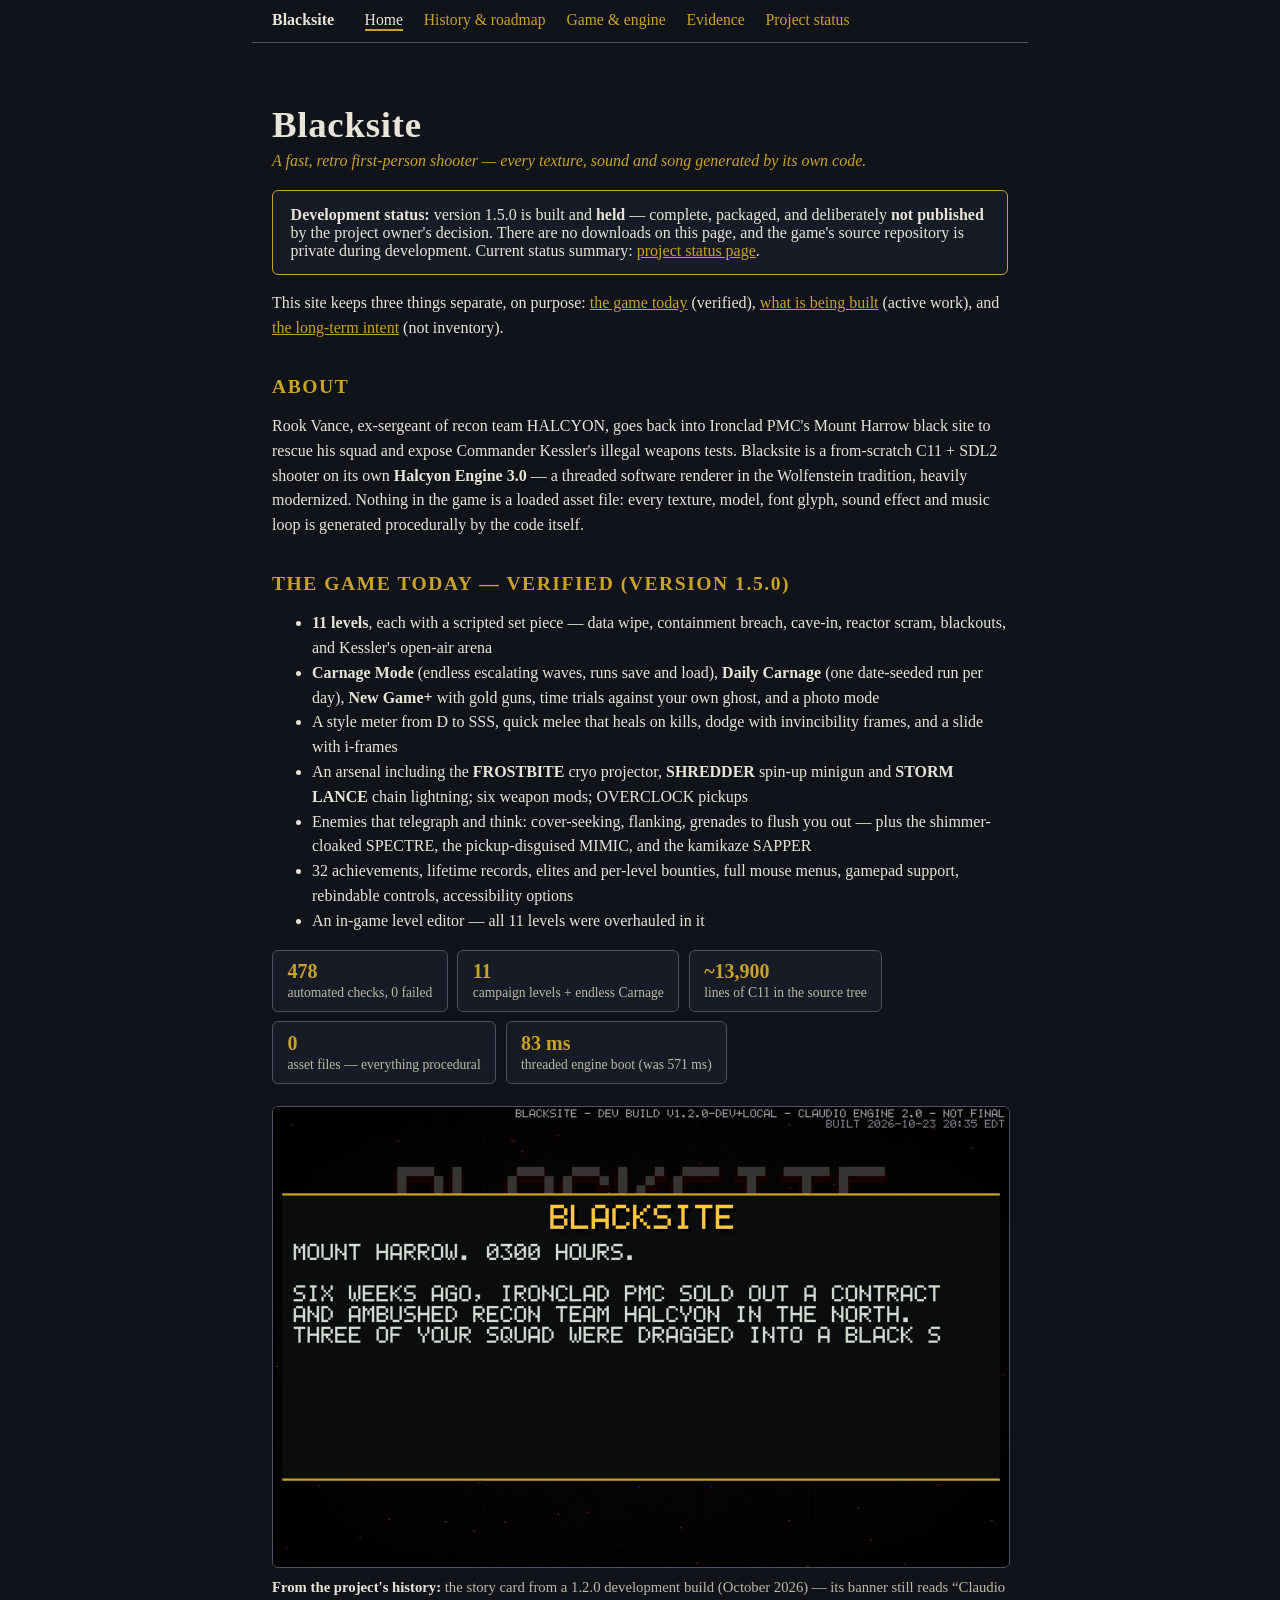
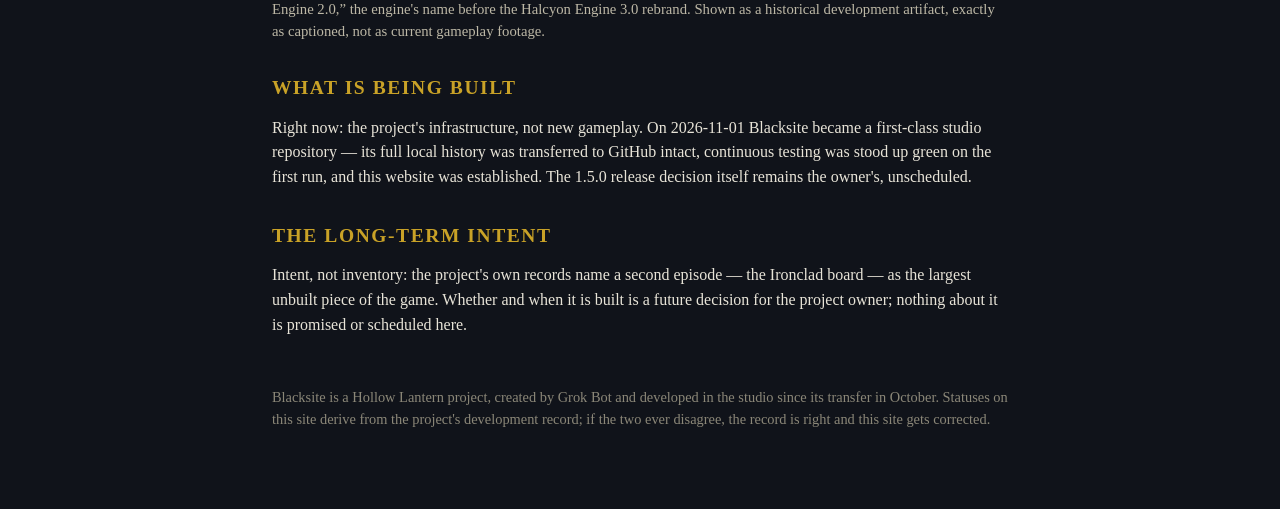
==== index.html @ e1870159 "Blacksite public hub: verified game/engine pages, transfer evidence, held-release status, history & " ====
<!DOCTYPE html>
<html lang="en">
<head>
<meta charset="utf-8">
<meta name="viewport" content="width=device-width, initial-scale=1">
<title>Blacksite — a retro FPS on the Halcyon Engine</title>
<link rel="stylesheet" href="style.css">
</head>
<body>
<nav class="top">
  <span class="brand">Blacksite</span>
  <a class="here" href="index.html">Home</a>
  <a href="roadmap.html">History &amp; roadmap</a>
  <a href="systems.html">Game &amp; engine</a>
  <a href="evidence.html">Evidence</a>
  <a href="status.html">Project status</a>
</nav>
<main>
  <h1>Blacksite</h1>
  <p class="tag">A fast, retro first-person shooter — every texture, sound and song generated by its own code.</p>

  <div class="status">
    <strong>Development status:</strong> version 1.5.0 is built and <strong>held</strong> —
    complete, packaged, and deliberately <strong>not published</strong> by the project
    owner's decision. There are no downloads on this page, and the game's source
    repository is private during development. Current status summary:
    <a href="status.html">project status page</a>.
  </div>

  <p>This site keeps three things separate, on purpose:
  <a href="#today">the game today</a> (verified), <a href="#building">what is being built</a>
  (active work), and <a href="#vision">the long-term intent</a> (not inventory).</p>

  <h2>About</h2>
  <p>Rook Vance, ex-sergeant of recon team HALCYON, goes back into Ironclad PMC's
  Mount Harrow black site to rescue his squad and expose Commander Kessler's illegal
  weapons tests. Blacksite is a from-scratch C11 + SDL2 shooter on its own
  <strong>Halcyon Engine 3.0</strong> — a threaded software renderer in the
  Wolfenstein tradition, heavily modernized. Nothing in the game is a loaded asset
  file: every texture, model, font glyph, sound effect and music loop is generated
  procedurally by the code itself.</p>

  <h2 id="today">The game today — verified (version 1.5.0)</h2>
  <ul>
    <li><strong>11 levels</strong>, each with a scripted set piece — data wipe,
      containment breach, cave-in, reactor scram, blackouts, and Kessler's open-air arena</li>
    <li><strong>Carnage Mode</strong> (endless escalating waves, runs save and load),
      <strong>Daily Carnage</strong> (one date-seeded run per day), <strong>New Game+</strong>
      with gold guns, time trials against your own ghost, and a photo mode</li>
    <li>A style meter from D to SSS, quick melee that heals on kills, dodge with
      invincibility frames, and a slide with i-frames</li>
    <li>An arsenal including the <strong>FROSTBITE</strong> cryo projector,
      <strong>SHREDDER</strong> spin-up minigun and <strong>STORM LANCE</strong> chain
      lightning; six weapon mods; OVERCLOCK pickups</li>
    <li>Enemies that telegraph and think: cover-seeking, flanking, grenades to flush
      you out — plus the shimmer-cloaked SPECTRE, the pickup-disguised MIMIC, and the
      kamikaze SAPPER</li>
    <li>32 achievements, lifetime records, elites and per-level bounties, full mouse
      menus, gamepad support, rebindable controls, accessibility options</li>
    <li>An in-game level editor — all 11 levels were overhauled in it</li>
  </ul>

  <div class="nums">
    <div><b>478</b><span>automated checks, 0 failed</span></div>
    <div><b>11</b><span>campaign levels + endless Carnage</span></div>
    <div><b>~13,900</b><span>lines of C11 in the source tree</span></div>
    <div><b>0</b><span>asset files — everything procedural</span></div>
    <div><b>83 ms</b><span>threaded engine boot (was 571 ms)</span></div>
  </div>

  <figure>
    <img src="img/story-dev-120.png" alt="Blacksite story intro screen from a 1.2.0 development build">
    <figcaption><strong>From the project's history:</strong> the story card from a
    1.2.0 development build (October 2026) — its banner still
    reads “Claudio Engine 2.0,” the engine's name before the Halcyon Engine 3.0
    rebrand. Shown as a historical development artifact, exactly as captioned, not as
    current gameplay footage.</figcaption>
  </figure>

  <h2 id="building">What is being built</h2>
  <p>Right now: the project's infrastructure, not new gameplay. On 2026-11-01
  Blacksite became a first-class studio repository — its full local history was
  transferred to GitHub intact, continuous testing was stood up green on the first
  run, and this website was established. The 1.5.0 release decision itself remains
  the owner's, unscheduled.</p>

  <h2 id="vision">The long-term intent</h2>
  <p>Intent, not inventory: the project's own records name a second episode — the
  Ironclad board — as the largest unbuilt piece of the game. Whether and when it is
  built is a future decision for the project owner; nothing about it is promised or
  scheduled here.</p>

  <footer>
    <p>Blacksite is a Hollow Lantern project, created by Grok Bot and developed in
    the studio since its transfer in October. Statuses on this site derive from the
    project's development record; if the two ever disagree, the record is right and
    this site gets corrected.</p>
  </footer>
</main>
</body>
</html>
---- style.css ----
/* AirportSim public site — shared design system (Hollow Lantern house style) */
body { font-family: Georgia, 'Times New Roman', serif; margin: 0; background: #10131a; color: #e8e4d8; }
main { max-width: 46rem; margin: 0 auto; padding: 2.2rem 1.25rem 4rem; }
h1 { font-size: 2.3rem; margin-bottom: 0.2rem; letter-spacing: 0.02em; }
.tag { color: #c9a227; font-style: italic; margin-top: 0; }
h2 { color: #c9a227; margin-top: 2.2rem; font-size: 1.22rem; text-transform: uppercase; letter-spacing: 0.08em; }
h3 { font-size: 1.05rem; }
p, li { line-height: 1.55; }
a { color: #c9a227; }
footer { margin-top: 3rem; color: #8b8778; font-size: 0.9rem; }
nav.top { border-bottom: 1px solid #4c5261; padding: 0.7rem 1.25rem; display: flex; flex-wrap: wrap; gap: 0.4rem 1.3rem; max-width: 46rem; margin: 0 auto; }
nav.top a { text-decoration: none; font-size: 0.98rem; }
nav.top a.here { color: #e8e4d8; border-bottom: 2px solid #c9a227; }
nav.top .brand { font-weight: bold; color: #e8e4d8; margin-right: 0.6rem; }
.status { border: 1px solid #c9a227; padding: 0.9rem 1.1rem; border-radius: 6px; background: #171b26; }
figure { margin: 1.4rem 0; }
figure img { width: 100%; border: 1px solid #4c5261; border-radius: 6px; display: block; }
figcaption { color: #bdb8a6; font-size: 0.92rem; line-height: 1.5; margin-top: 0.5rem; }
figcaption strong { color: #e8e4d8; }
.nums { display: flex; flex-wrap: wrap; gap: 0.6rem; margin: 1rem 0; }
.nums div { border: 1px solid #4c5261; border-radius: 6px; background: #171b26; padding: 0.6rem 0.9rem; }
.nums b { display: block; font-size: 1.25rem; color: #c9a227; }
.nums span { font-size: 0.85rem; color: #bdb8a6; }
.card { border: 1px solid #4c5261; border-left: 6px solid #4c5261; border-radius: 6px; background: #171b26; padding: 0.8rem 1.1rem; margin: 0.9rem 0; }
.card h3 { margin: 0 0 0.25rem; }
.card p { margin: 0.2rem 0; font-size: 0.96rem; }
.st { font-size: 0.78rem; text-transform: uppercase; letter-spacing: 0.1em; color: #bdb8a6; }
.st.ok { color: #7fc48a; } .st.mid { color: #c9a227; } .st.low { color: #8b8778; } .st.no { color: #e08a7d; }
.gap { border-color: #a03a30; border-left-color: #a03a30; background: #1d1618; }
.gap .st { color: #e08a7d; }
table { border-collapse: collapse; width: 100%; margin: 1rem 0; font-size: 0.95rem; }
th, td { border: 1px solid #4c5261; padding: 0.5rem 0.7rem; text-align: left; vertical-align: top; line-height: 1.45; }
th { color: #c9a227; text-transform: uppercase; letter-spacing: 0.06em; font-size: 0.8rem; }
.ok { color: #7fc48a; } .bad { color: #e08a7d; }
.diagram { border: 1px solid #4c5261; border-radius: 6px; background: #171b26; padding: 1rem; margin: 1.2rem 0; overflow-x: auto; }
.diagram p.cap { color: #bdb8a6; font-size: 0.9rem; margin: 0.6rem 0 0; }
svg text { font-family: Georgia, serif; }
.stage { border: 1px solid #4c5261; border-left: 6px solid #4c5261; border-radius: 6px; background: #171b26; padding: 0.8rem 1.1rem; margin: 0 0 0.2rem; }
.stage h3 { margin: 0 0 0.25rem; }
.stage p { margin: 0.2rem 0; font-size: 0.95rem; }
.done { border-left-color: #3f7d46; } .done .st { color: #7fc48a; }
.now { border-color: #4a7fb5; border-left-color: #4a7fb5; background: #16202f; } .now .st { color: #9cc0e8; }
.gate { border-left-color: #c9a227; } .gate .st { color: #c9a227; }
.arrow { text-align: center; color: #8b8778; font-size: 1.15rem; line-height: 1.5; }
.arrow small { display: block; font-size: 0.8rem; letter-spacing: 0.04em; }
.legend { display: flex; flex-wrap: wrap; gap: 0.5rem 1.2rem; margin: 1.2rem 0 0.4rem; font-size: 0.92rem; }
.legend span::before { content: ""; display: inline-block; width: 0.8rem; height: 0.8rem; border-radius: 3px; margin-right: 0.45rem; vertical-align: -0.08rem; }
.lg-done::before { background: #3f7d46; } .lg-now::before { background: #4a7fb5; } .lg-gate::before { background: #c9a227; } .lg-next::before { background: #4c5261; }
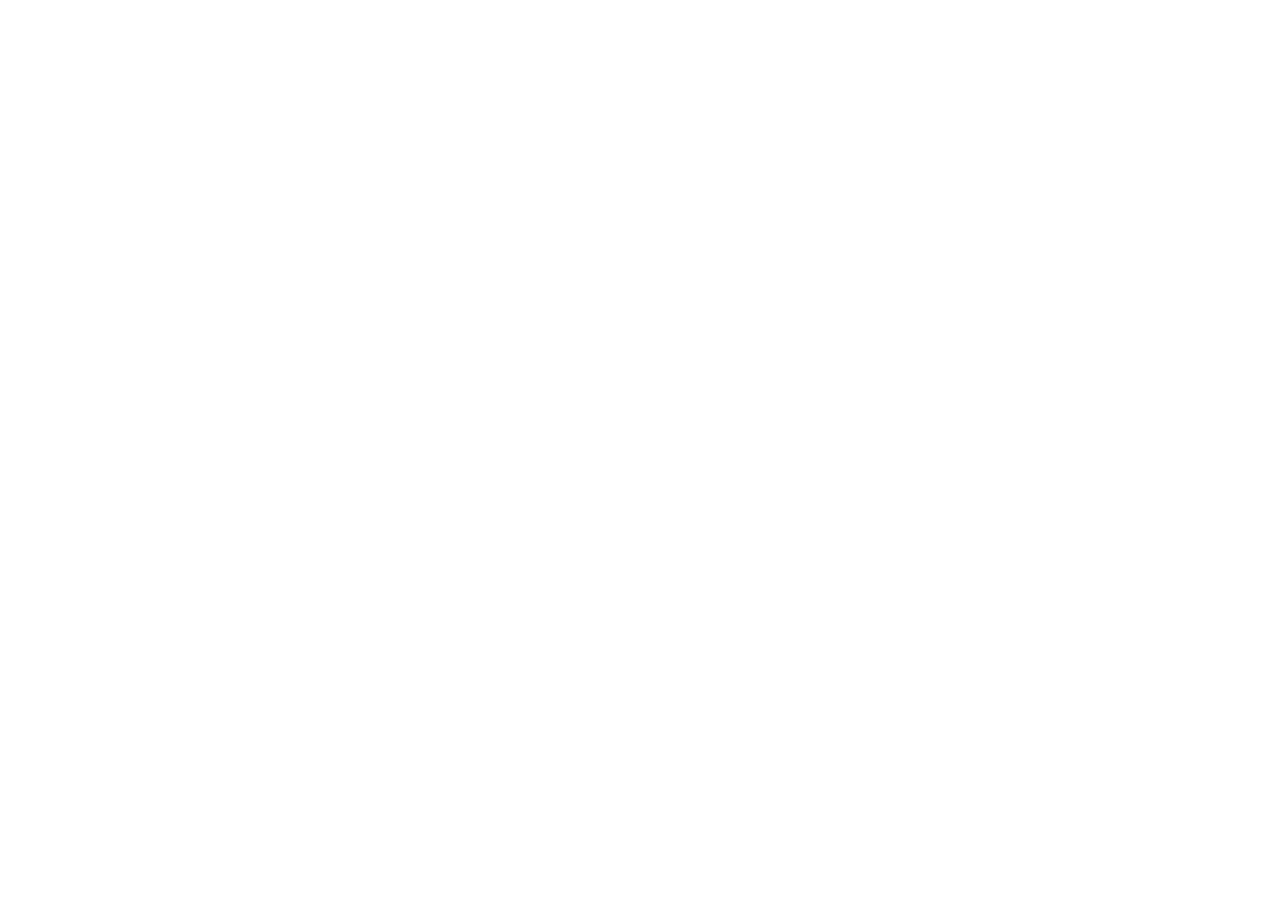
==== commit ff697914: "Cutover: redirect all pages to Hollow Lantern Interactive Authorized by the owner 2026-11-01 after t" ====
--- a/index.html
+++ b/index.html
@@ -2,100 +2,19 @@
 <html lang="en">
 <head>
 <meta charset="utf-8">
+<title>Moved — Hollow Lantern Interactive</title>
+<meta http-equiv="refresh" content="0; url=https://mandog1215-tech.github.io/hollow-lantern/projects/blacksite/">
+<link rel="canonical" href="https://mandog1215-tech.github.io/hollow-lantern/projects/blacksite/">
 <meta name="viewport" content="width=device-width, initial-scale=1">
-<title>Blacksite — a retro FPS on the Halcyon Engine</title>
-<link rel="stylesheet" href="style.css">
+<style>body{font-family:Georgia,'Times New Roman',serif;background:#0c0e13;color:#ece7d9;margin:0;padding:2.5rem 1.25rem}main{max-width:40rem;margin:0 auto}a{color:#c9a227}h1{font-size:1.6rem}</style>
 </head>
 <body>
-<nav class="top">
-  <span class="brand">Blacksite</span>
-  <a class="here" href="index.html">Home</a>
-  <a href="roadmap.html">History &amp; roadmap</a>
-  <a href="systems.html">Game &amp; engine</a>
-  <a href="evidence.html">Evidence</a>
-  <a href="status.html">Project status</a>
-</nav>
 <main>
-  <h1>Blacksite</h1>
-  <p class="tag">A fast, retro first-person shooter — every texture, sound and song generated by its own code.</p>
-
-  <div class="status">
-    <strong>Development status:</strong> version 1.5.0 is built and <strong>held</strong> —
-    complete, packaged, and deliberately <strong>not published</strong> by the project
-    owner's decision. There are no downloads on this page, and the game's source
-    repository is private during development. Current status summary:
-    <a href="status.html">project status page</a>.
-  </div>
-
-  <p>This site keeps three things separate, on purpose:
-  <a href="#today">the game today</a> (verified), <a href="#building">what is being built</a>
-  (active work), and <a href="#vision">the long-term intent</a> (not inventory).</p>
-
-  <h2>About</h2>
-  <p>Rook Vance, ex-sergeant of recon team HALCYON, goes back into Ironclad PMC's
-  Mount Harrow black site to rescue his squad and expose Commander Kessler's illegal
-  weapons tests. Blacksite is a from-scratch C11 + SDL2 shooter on its own
-  <strong>Halcyon Engine 3.0</strong> — a threaded software renderer in the
-  Wolfenstein tradition, heavily modernized. Nothing in the game is a loaded asset
-  file: every texture, model, font glyph, sound effect and music loop is generated
-  procedurally by the code itself.</p>
-
-  <h2 id="today">The game today — verified (version 1.5.0)</h2>
-  <ul>
-    <li><strong>11 levels</strong>, each with a scripted set piece — data wipe,
-      containment breach, cave-in, reactor scram, blackouts, and Kessler's open-air arena</li>
-    <li><strong>Carnage Mode</strong> (endless escalating waves, runs save and load),
-      <strong>Daily Carnage</strong> (one date-seeded run per day), <strong>New Game+</strong>
-      with gold guns, time trials against your own ghost, and a photo mode</li>
-    <li>A style meter from D to SSS, quick melee that heals on kills, dodge with
-      invincibility frames, and a slide with i-frames</li>
-    <li>An arsenal including the <strong>FROSTBITE</strong> cryo projector,
-      <strong>SHREDDER</strong> spin-up minigun and <strong>STORM LANCE</strong> chain
-      lightning; six weapon mods; OVERCLOCK pickups</li>
-    <li>Enemies that telegraph and think: cover-seeking, flanking, grenades to flush
-      you out — plus the shimmer-cloaked SPECTRE, the pickup-disguised MIMIC, and the
-      kamikaze SAPPER</li>
-    <li>32 achievements, lifetime records, elites and per-level bounties, full mouse
-      menus, gamepad support, rebindable controls, accessibility options</li>
-    <li>An in-game level editor — all 11 levels were overhauled in it</li>
-  </ul>
-
-  <div class="nums">
-    <div><b>478</b><span>automated checks, 0 failed</span></div>
-    <div><b>11</b><span>campaign levels + endless Carnage</span></div>
-    <div><b>~13,900</b><span>lines of C11 in the source tree</span></div>
-    <div><b>0</b><span>asset files — everything procedural</span></div>
-    <div><b>83 ms</b><span>threaded engine boot (was 571 ms)</span></div>
-  </div>
-
-  <figure>
-    <img src="img/story-dev-120.png" alt="Blacksite story intro screen from a 1.2.0 development build">
-    <figcaption><strong>From the project's history:</strong> the story card from a
-    1.2.0 development build (October 2026) — its banner still
-    reads “Claudio Engine 2.0,” the engine's name before the Halcyon Engine 3.0
-    rebrand. Shown as a historical development artifact, exactly as captioned, not as
-    current gameplay footage.</figcaption>
-  </figure>
-
-  <h2 id="building">What is being built</h2>
-  <p>Right now: the project's infrastructure, not new gameplay. On 2026-11-01
-  Blacksite became a first-class studio repository — its full local history was
-  transferred to GitHub intact, continuous testing was stood up green on the first
-  run, and this website was established. The 1.5.0 release decision itself remains
-  the owner's, unscheduled.</p>
-
-  <h2 id="vision">The long-term intent</h2>
-  <p>Intent, not inventory: the project's own records name a second episode — the
-  Ironclad board — as the largest unbuilt piece of the game. Whether and when it is
-  built is a future decision for the project owner; nothing about it is promised or
-  scheduled here.</p>
-
-  <footer>
-    <p>Blacksite is a Hollow Lantern project, created by Grok Bot and developed in
-    the studio since its transfer in October. Statuses on this site derive from the
-    project's development record; if the two ever disagree, the record is right and
-    this site gets corrected.</p>
-  </footer>
+<h1>This page has moved</h1>
+<p>Blacksite now lives on the unified Hollow Lantern Interactive website.
+You are being redirected automatically.</p>
+<p>If the redirect does not work, continue to:
+<a href="https://mandog1215-tech.github.io/hollow-lantern/projects/blacksite/">https://mandog1215-tech.github.io/hollow-lantern/projects/blacksite/</a></p>
 </main>
 </body>
 </html>
